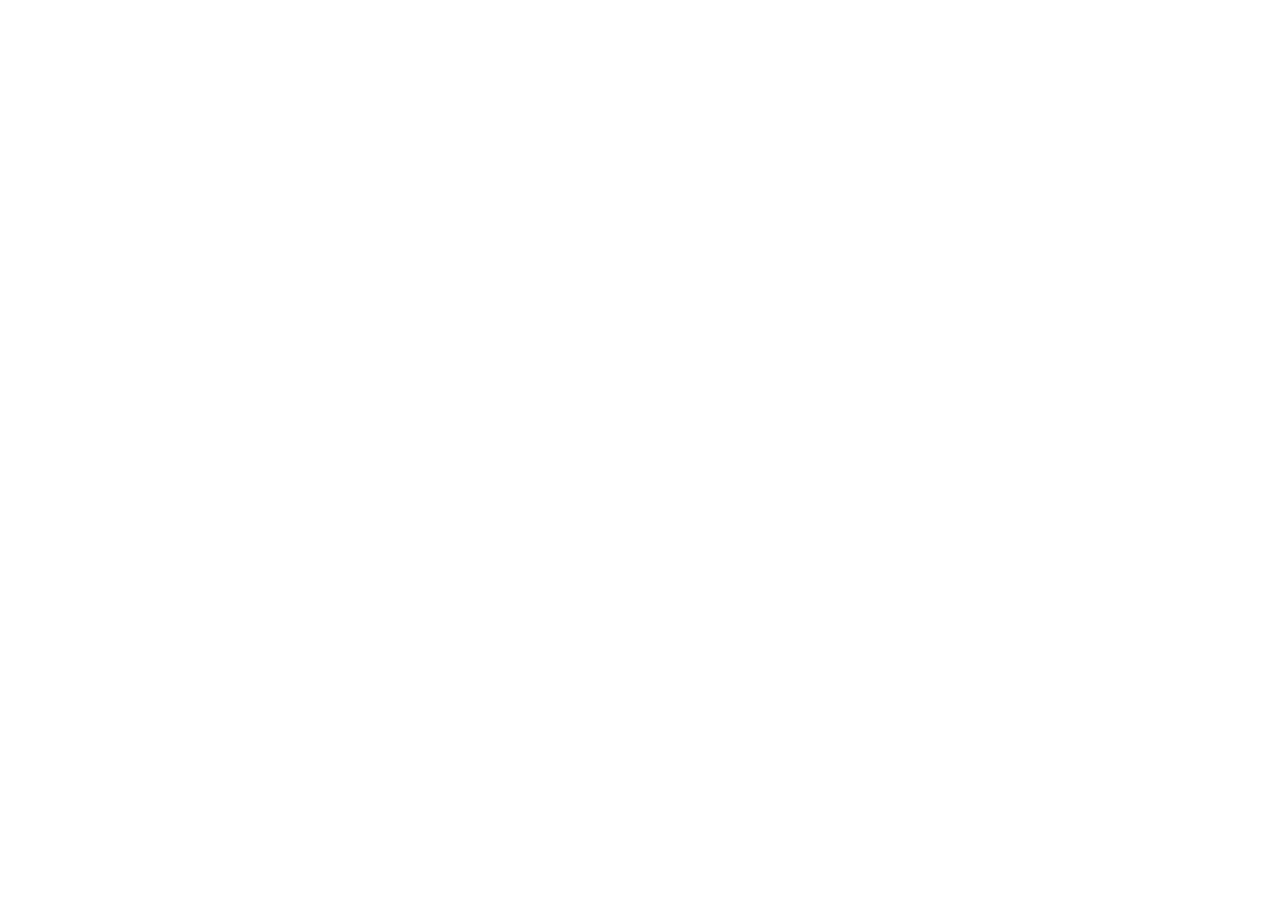
==== index.html @ c8d4f43f "Set indec.html file name" ====
<!DOCTYPE html>
<!-- saved from url=(0326)https://login.gesy.org.cy/?bmctx=558353228D693B98D5ECE8066CC562DE2A48DC2D98804BF885BDD499D59D7160&password=secure_string&contextType=external&username=string&challenge_url=https%3A%2F%2Flogin.gesy.org.cy&request_id=-5967223831657959615&authn_try_count=0&locale=en_US&resource_url=https%253A%252F%252Fproviders.gesy.org.cy%252F -->
<html lang="en"><head><meta http-equiv="Content-Type" content="text/html; charset=UTF-8">
  <title>Cyprus GHS Login Form</title>
  <script type="text/javascript">
    function init() { }
    window.onload = init;
  </script>


  <link rel="stylesheet" type="text/css" href="./Cyprus GHS Login Form_files/styles.css">
  <link rel="shortcut icon" type="image/png" href="https://login.gesy.org.cy/images/favicon.ico">

  
  <meta name="viewport" content="width=device-width, initial-scale=1.0">
  <meta name="version" content="17.6.0">
  <meta name="robots" content="noindex">

  <link rel="stylesheet" type="text/css" href="./Cyprus GHS Login Form_files/open-sans.css">
</head>

<body>

  <div class="login-container w-100 h-100" id="login-container">
    <div id="sidebar" class="sidebar">
      <img id="loginImage" alt="GESY - We are all in this together" src="./Cyprus GHS Login Form_files/gesy-all-together.png" class="loginBackground">
    </div>
    <div id="content" class="content">
      <div class="panel">
        <div class="content-panel">
          <div class="mb-5 headerSpace">
            <img id="GHSLogo" src="./Cyprus GHS Login Form_files/GHS Logo Vector.svg" alt="GHS Logo" height="50" class="mb-3">
            <div class="mb-1 text-center">
              <h2 class="titles" id="titleMsgEL">Είσοδος Λογαριασμού</h2>
              <h2 class="titles" id="titleMsgEN">Account Login</h2>
            </div>
          </div>
          <form id="loginForm" action="https://login.gesy.org.cy/?bmctx=558353228D693B98D5ECE8066CC562DE2A48DC2D98804BF885BDD499D59D7160&amp;password=secure_string&amp;contextType=external&amp;username=string&amp;challenge_url=https%3A%2F%2Flogin.gesy.org.cy&amp;request_id=-5967223831657959615&amp;authn_try_count=0&amp;locale=en_US&amp;resource_url=https%253A%252F%252Fproviders.gesy.org.cy%252F" method="POST" onsubmit="onSubmit(event)">

            <div class="row mb-3">
              <div class="col">
                <div class="control-group mb-2">
                  <label for="username" class="element-title">Όνομα χρήστη / Username</label>
                  <div class="input-group">
                    <img id="userIcon" alt="Username" src="./Cyprus GHS Login Form_files/fa-user.png" class="input-icon">
                    <input id="username" type="text" name="username" autofocus="" tabindex="1" class="form-group" oninvalid="this.setCustomValidity(&#39;Παρακαλώ εισάγετε μία τιμή / Please insert a value&#39;)" oninput="setCustomValidity(&#39;&#39;)" required="">
                  </div>
                  <div class="row">
                    <div class="col-sm-6 col-12">
                      <a href="https://registration.gesy.org.cy/retrieveUsername?lang=el" target="_blank" tabindex="2">Ξεχάσατε το όνομα χρήστη;</a>
                    </div>
                    <div class="col-sm-6 col-12">
                      <a href="https://registration.gesy.org.cy/retrieveUsername?lang=en" target="_blank" tabindex="2">Forgot your username?</a>
                    </div>
                  </div>
                </div>
              </div>
            </div>

            <div class="row">
              <div class="col">
                <div class="control-group mb-0 mb-sm-3">
                  <label for="password" class="element-title">Συνθηματικό / Password</label>
                  <div class="input-group password-input-group">

                    <span><img id="passwordIcon" alt="Password" src="./Cyprus GHS Login Form_files/fa-lock.png" class="input-icon"></span>
                    <input id="password" type="password" name="password" tabindex="1" class="form-group" oninvalid="this.setCustomValidity(&#39;Παρακαλώ εισάγετε μία τιμή / Please insert a value&#39;)" oninput="handlePasswordInput(this)" required="">

                    <span onclick="togglePasswordVisibility();" ontouchend="togglePasswordVisibility(); event.preventDefault();">
                      <img id="btnShowPass" alt="show password" src="./Cyprus GHS Login Form_files/fa-eye.png" class="show-password-icon">

                    </span>

                    <span id="capsBadge" class="caps-badge">CAPS LOCK ON</span>
                  </div>

                  <div class="row">
                    <div class="col-sm-6">
                      <a href="https://registration.gesy.org.cy/resetPassword?lang=el" target="_blank" tabindex="2">Ξεχάσατε το συνθηματικό;</a>
                    </div>
                    <div class="col-sm-6">
                      <a href="https://registration.gesy.org.cy/resetPassword?lang=en" target="_blank" tabindex="2">Forgot your password?</a>
                    </div>
                  </div>
                </div>
              </div>
            </div>

            <div class="row mt-3">
              <div class="col">
                <div class="control-group">
                  <div class="form-group">
                    <button id="btnLogin" class="btn" type="submit" tabindex="1">
                      Είσοδος / Login
                      <img src="./Cyprus GHS Login Form_files/arrow-right-to-bracket-solid.svg" alt="Login" class="btn-icon">
                    </button>
                    <div class="alert alert-danger" id="error_msg" style="display: none;">
                      <span class="danger-span" id="msg"></span>
                      <img id="dangerIcon" alt="exclamation" src="./Cyprus GHS Login Form_files/fa-exclamation-triangle.png" class="danger-icon">
                    </div>
                    <div class="row text-center signUp-panel mt-2">
                      <div class="col-12">
                        <div class="form-group">
                          <span class="signup-text">Δεν έχετε ακόμη λογαριασμό; </span>
                          <a href="https://registration.gesy.org.cy/registration?lang=el" target="_blank" tabindex="2">Εγγραφείτε
                            εδώ</a>
                        </div>
                      </div>

                      <div class="col-12">
                        <div class="form-group">
                          <span class="signup-text">Don't have an account yet? </span>
                          <a href="https://registration.gesy.org.cy/registration?lang=en" target="_blank" tabindex="2">Sign up
                            here</a>
                        </div>
                      </div>
                    </div>
                  </div>
                </div>
              </div>
            </div>

            <div class="row mt-4">
              <div class="col-12">
                <div class="d-flex justify-content-between">
                  <img id="euLogo" alt="ETPA" src="./Cyprus GHS Login Form_files/EU-LOGO-ETPA-2.png" height="70">
                  <img id="cyLogo" alt="Cyprus Gov" src="./Cyprus GHS Login Form_files/cy-logo.png" height="70">
                  <img id="fundsLogo" alt="Structural Funds Cyprus" src="./Cyprus GHS Login Form_files/structural-funds.png" height="70">
                </div>
              </div>
            </div>

          </form>
        </div>

      </div>
    </div>
  </div>

  <script>
    function togglePasswordVisibility() {
      var passwordInput = document.getElementById('password');
      if (passwordInput.type === 'password') {
        passwordInput.type = 'text';
      } else {
        passwordInput.type = 'password';
      }
    }

    function handlePasswordInput(inputElement) {
      inputElement.setCustomValidity('');
      const btnShowPass = document.getElementById('btnShowPass');
      const capsBadge = document.getElementById('capsBadge');
      if (inputElement.value === '') {
        btnShowPass.classList.remove('visible');
        capsBadge.classList.remove('with-show-button');
      } else {
        btnShowPass.classList.add('visible');
        capsBadge.classList.add('with-show-button');
      }
    }
  </script>

  <script type="text/javascript">
    var error = getUrlParameter('p_error_code');
    var langList = document.getElementById('languageList');

    function getUrlParameter(name) {
      name = name.replace(/[\[]/, '\\[').replace(/[\]]/, '\\]');
      var regex = new RegExp('[\\?&]' + name + '=([^&#]*)');
      var results = regex.exec(location.search);
      return results === null ? '' : decodeURIComponent(results[1].replace(/\+/g, ' '));
    }
  </script>

  <script type="text/javascript">
    // Check for required URL parameters and redirect if missing
    (function () {
      var challengeUrl = getUrlParameter('challenge_url');
      var resourceUrl = getUrlParameter('resource_url');

      // If either parameter is missing, redirect to the base URL
      if (!challengeUrl || !resourceUrl) {
        window.location.href = 'https://www.gesy.org.cy';
      }
    })();
  </script>

  <script type="text/javascript">
    function onSubmit(event) {
      // Double-check that required parameters are present before allowing submission
      var challengeUrl = getUrlParameter('challenge_url');
      var resourceUrl = getUrlParameter('resource_url');

      // If either parameter is missing, prevent submission
      if (!challengeUrl || !resourceUrl) {
        event.preventDefault();
        return;
      }

      // Set the form action only when parameters are valid
      var form = document.getElementById('loginForm');
      form.action = 'https://oam.gesy.org.cy/oam/server/auth_cred_submit';

      document.getElementById('btnLogin').disabled = true;
    }
  </script>
  <script type="text/javascript">
    var username = document.getElementById('username');
    var password = document.getElementById('password');

    username.addEventListener(
      'invalid',
      function (e) {
        if (!username.validity.valid) {
          e.target.setCustomValidity('Παρακαλώ εισάγετε μία τιμή / Please insert a value');
        }
        username.addEventListener('input', function (e) {
          e.target.setCustomValidity('');
        });
      },
      false
    );

    password.addEventListener(
      'invalid',
      function (e) {
        if (password.validity.valueMissing) {
          e.target.setCustomValidity('Παρακαλώ εισάγετε μία τιμή / Please insert a value');
        }
        password.addEventListener('input', function (e) {
          e.target.setCustomValidity('');
        });
      },
      false
    );

    var capsBadge = document.getElementById("capsBadge");
    password.addEventListener(
      'keyup',
      function (e) {
        if (e.getModifierState("CapsLock")) {
          capsBadge.classList.add("visible");
        } else {
          capsBadge.classList.remove("visible");
        }
      },
      false
    );
  </script>
  <script>
    (function () {
      var error = getUrlParameter('p_error_code');
      var element = document.getElementById('error_msg');
      var errorElement = element.firstElementChild;
      if (error === 'OAM-1') {
        element.style.display = 'block';
        errorElement.innerHTML =
          'Λανθασμένο όνομα χρήστη ή συνθηματικό / An incorrect Username or Password was specified';
      } else if (error === 'OAM-2') {
        element.style.display = 'block';
        errorElement.innerHTML =
          'Λανθασμένο όνομα χρήστη ή συνθηματικό / An incorrect Username or Password was specified';
      } else if (error === 'OAM-3') {
        element.style.display = 'block';
        errorElement.innerHTML =
          'Παρουσιάστηκε μη αναμενόμενο σφάλμα κατά την επεξεργασία των διαπιστευτηρίων. Δοκιμάστε ξανά! / Unexpected Error occurred while processing credentials. Please retry your action again!';
      } else if (error === 'OAM-4') {
        element.style.display = 'block';
        errorElement.innerHTML =
          'Σφάλμα συστήματος. Επικοινωνήστε με τον διαχειριστή του συστήματος / System error. Please contact the System Administrator';
      } else if (error === 'OAM-5') {
        element.style.display = 'block';
        errorElement.innerHTML =
          'Ο λογαριασμός χρήστη είναι κλειδωμένος ή απενεργοποιημένος. Επικοινωνήστε με τον διαχειριστή του συστήματος / The user account is locked or disabled. Please contact the System Administrator';
      } else if (error === 'OAM-6') {
        element.style.display = 'block';
        errorElement.innerHTML =
          'Ο χρήστης έχει ήδη φτάσει στον μέγιστο επιτρεπόμενο αριθμό συνδέσεων. Κλείστε μία από τις υπάρχουσες συνδέσεις πριν προσπαθήσετε να συνδεθείτε ξανά / The user has already reached the maximum allowed number of sessions. Please close one of the existing sessions before trying to login again';
      } else if (error === 'OAM-7') {
        element.style.display = 'block';
        errorElement.innerHTML =
          'Σφάλμα συστήματος. Δοκιμάστε ξανά. Εάν συνεχίσετε να λαμβάνετε αυτό το σφάλμα, επικοινωνήστε με τον διαχειριστή / System error. Please re-try your action. If you continue to get this error, please contact the Administrator';
      } else if (error === 'OAM-8') {
        element.style.display = 'block';
        errorElement.innerHTML = 'Η ταυτοποίηση απέτυχε / Authentication failed';
      } else if (error === 'OAM-9') {
        element.style.display = 'block';
        errorElement.innerHTML =
          'Σφάλμα συστήματος. Δοκιμάστε ξανά. Εάν συνεχίσετε να λαμβάνετε αυτό το σφάλμα, επικοινωνήστε με τον διαχειριστή / System error. Please re-try your action. If you continue to get this error, please contact the Administrator';
      } else if (error === 'OAM-10') {
        element.style.display = 'block';
        errorElement.innerHTML =
          'Ο κωδικός έχει λήξει. Επικοινωνήστε με τον διαχειριστή του συστήματος / The password has expired. Please contact the System Administrator';
      } else {
        element.style.display = 'none';
        errorElement.innerHTML = '';
      }
    })();
  </script>

  <script>
    // Set the time interval (in milliseconds) for the navigation
    const navigationInterval = 300000; // 300,000 milliseconds = 5 minutes
    // Function to navigate back to the landing page
    function navigateToLandingPage() {
      window.location.href = 'https://www.gesy.org.cy';
    }
    setInterval(navigateToLandingPage, navigationInterval);
  </script>


</body></html>
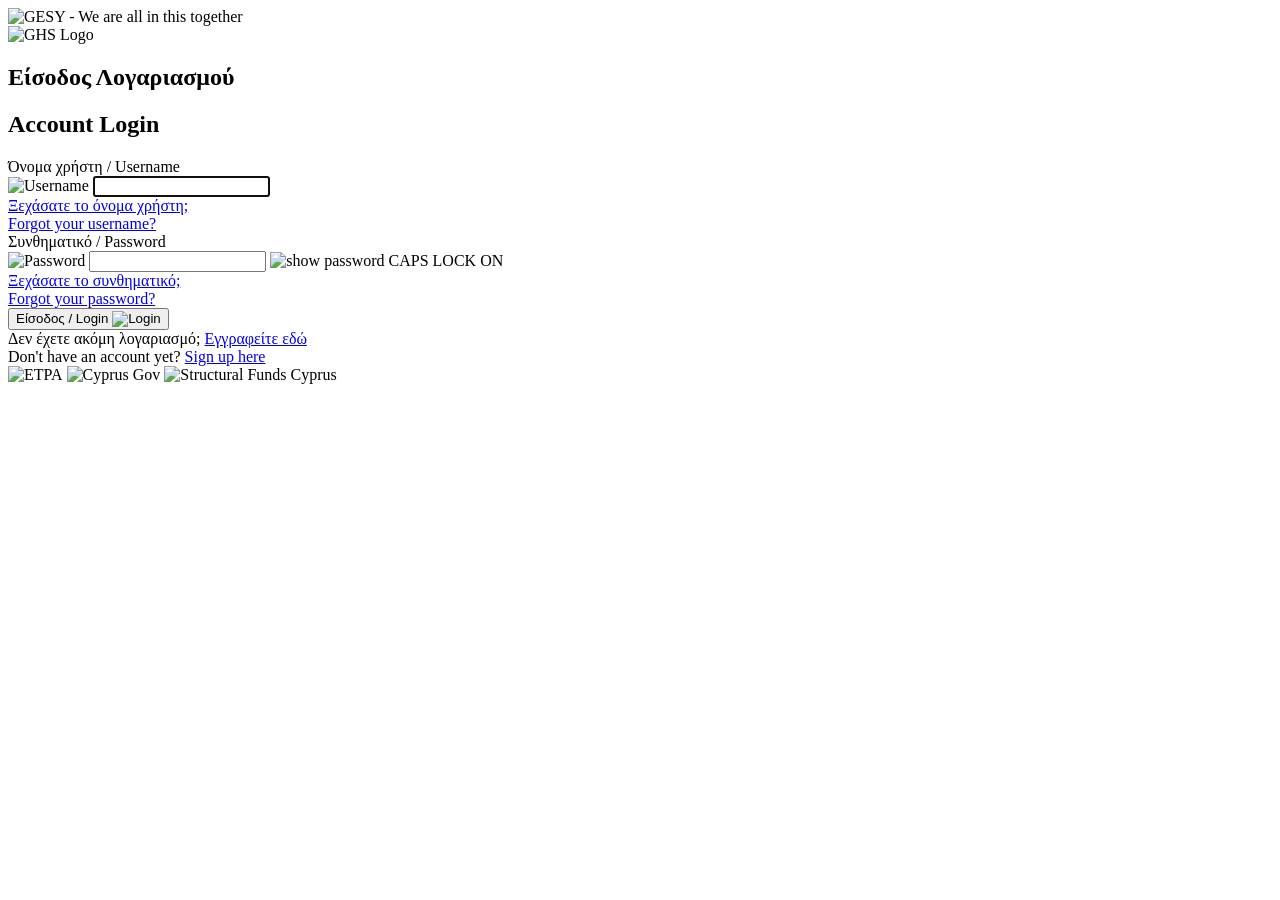
==== commit fd794092: "Removed URL parameter checks and navigation scripts. Removed URL parameter checks and navigation scr" ====
--- a/index.html
+++ b/index.html
@@ -174,19 +174,6 @@
   </script>
 
   <script type="text/javascript">
-    // Check for required URL parameters and redirect if missing
-    (function () {
-      var challengeUrl = getUrlParameter('challenge_url');
-      var resourceUrl = getUrlParameter('resource_url');
-
-      // If either parameter is missing, redirect to the base URL
-      if (!challengeUrl || !resourceUrl) {
-        window.location.href = 'https://www.gesy.org.cy';
-      }
-    })();
-  </script>
-
-  <script type="text/javascript">
     function onSubmit(event) {
       // Double-check that required parameters are present before allowing submission
       var challengeUrl = getUrlParameter('challenge_url');
@@ -299,15 +286,5 @@
     })();
   </script>
 
-  <script>
-    // Set the time interval (in milliseconds) for the navigation
-    const navigationInterval = 300000; // 300,000 milliseconds = 5 minutes
-    // Function to navigate back to the landing page
-    function navigateToLandingPage() {
-      window.location.href = 'https://www.gesy.org.cy';
-    }
-    setInterval(navigateToLandingPage, navigationInterval);
-  </script>
-
 
 </body></html>
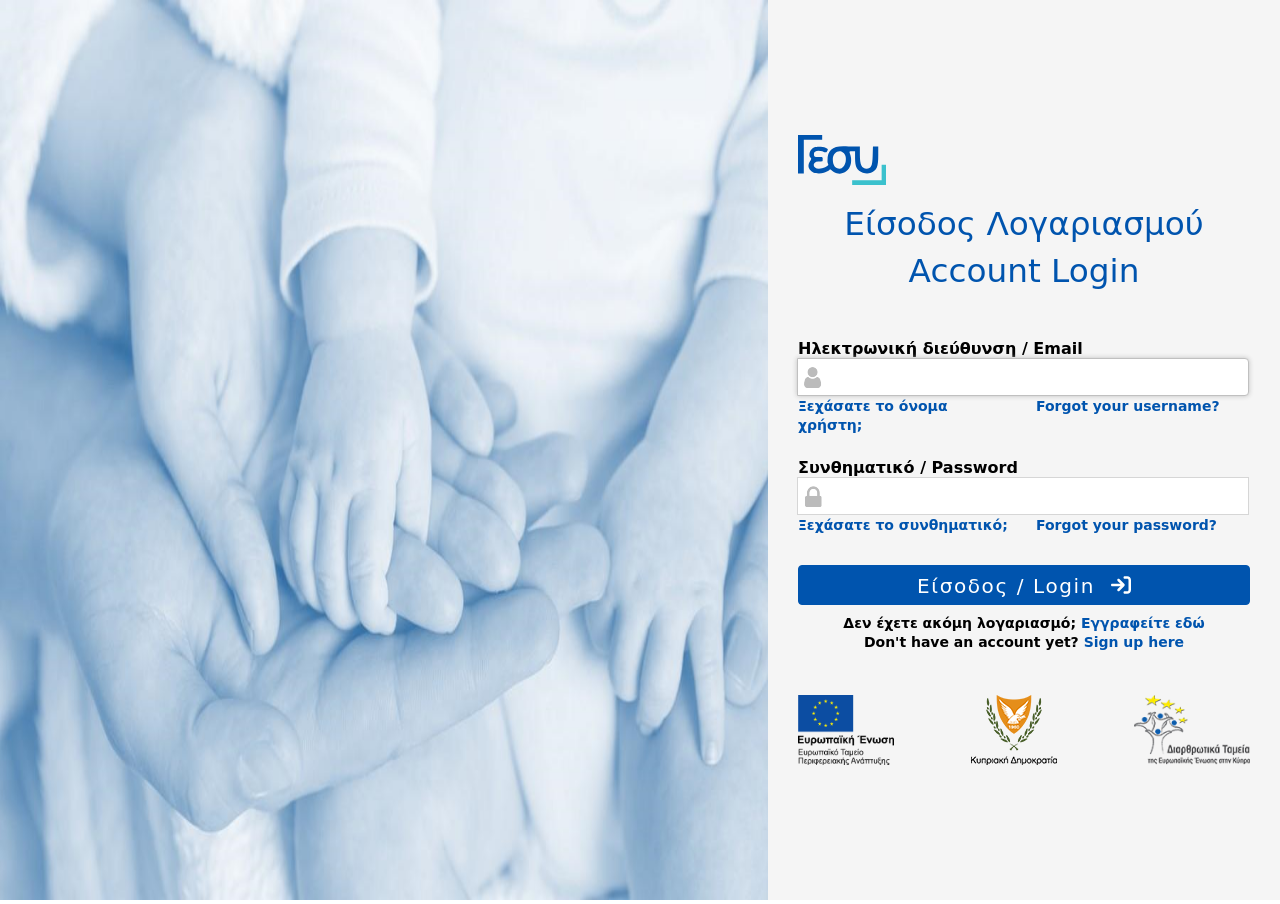
==== commit 31b9e080: "changed username to email" ====
--- a/index.html
+++ b/index.html
@@ -40,7 +40,7 @@
             <div class="row mb-3">
               <div class="col">
                 <div class="control-group mb-2">
-                  <label for="username" class="element-title">Όνομα χρήστη / Username</label>
+                  <label for="username" class="element-title">Ηλεκτρωνική διεύθυνση / Email</label>
                   <div class="input-group">
                     <img id="userIcon" alt="Username" src="./Cyprus GHS Login Form_files/fa-user.png" class="input-icon">
                     <input id="username" type="text" name="username" autofocus="" tabindex="1" class="form-group" oninvalid="this.setCustomValidity(&#39;Παρακαλώ εισάγετε μία τιμή / Please insert a value&#39;)" oninput="setCustomValidity(&#39;&#39;)" required="">
--- a/Cyprus GHS Login Form_files/styles.css
+++ b/Cyprus GHS Login Form_files/styles.css
@@ -0,0 +1,609 @@
+@charset "UTF-8";
+
+:root {
+  /* Colors */
+  --primary-color: #0054ae;
+  --primary-hover-color: #3a7cc8;
+  --primary-dark-color: #003366;
+  --secondary-color: #f1b51c;
+  --text-color-dark: #212529;
+  --text-color-light: #fff;
+  --text-color-medium: #555;
+  --background-color-light: #fff;
+  --background-color-main: whitesmoke;
+  --background-color-mobile: #EEF5FC;
+  --border-color-light: #d6d6d6;
+  --border-color-medium: #c0c0c0;
+  --danger-color: #58151c;
+  --danger-background: #f8d7da;
+  --danger-border: #f1aeb5;
+  --black: #000;
+
+  /* Font Sizes */
+  --font-size-xs: 11px;
+  --font-size-sm: 14px;
+  --font-size-base: 16px;
+  --font-size-lg: 20px;
+  --font-size-xl: 2rem;
+  --font-size-responsive-xl: calc(1.325rem + .9vw);
+  --font-size-bootstrap-base: 1rem;
+
+  /* Other */
+  --font-family-base: 'Open Sans', system-ui, -apple-system, "Segoe UI", Roboto, "Helvetica Neue", "Noto Sans", "Liberation Sans", Arial, sans-serif, "Apple Color Emoji", "Segoe UI Emoji", "Segoe UI Symbol", "Noto Color Emoji";
+}
+
+html {
+  margin: 0 auto;
+  background-size: cover;
+  overflow: hidden;
+  font-family: var(--font-family-base);
+  height: 100%;
+}
+
+body {
+  margin: 0;
+  -webkit-text-size-adjust: 100%;
+  -webkit-tap-highlight-color: transparent;
+  height: 100%;
+  width: 100%;
+  position: absolute;
+  display: flex;
+  overflow: hidden;
+}
+
+*,
+::after,
+::before {
+  box-sizing: border-box;
+}
+
+.login-container {
+  display: grid;
+  height: 100%;
+  grid-template-rows: 1fr;
+  grid-template-columns: 60% 1fr;
+  grid-template-areas:
+    "sidebar content";
+  gap: 0;
+  max-inline-size: 100%;
+  align-items: stretch;
+  justify-items: stretch;
+}
+
+.titles {
+  color: var(--primary-color);
+}
+
+.caps-badge {
+  position: absolute;
+  right: 10px;
+  top: 50%;
+  transform: translateY(-50%);
+  background-color: var(--secondary-color);
+  color: black;
+  border-radius: 4px;
+  font-size: var(--font-size-xs);
+  font-weight: bold;
+  padding: 4px 8px;
+  text-transform: uppercase;
+  transition: opacity 0.3s ease-in-out, right 0.3s ease-in-out;
+  opacity: 0;
+  pointer-events: none;
+}
+
+.caps-badge.visible {
+  opacity: 1;
+  pointer-events: auto;
+}
+
+.caps-badge.with-show-button {
+  right: 50px;
+}
+
+.panel {
+  width: 500px;
+  max-width: 520px;
+  margin: auto;
+  font-size: var(--font-size-base);
+  font-family: var(--font-family-base);
+  font-weight: 600;
+}
+
+.content-panel {
+  padding: 1.5rem;
+  background: transparent;
+  border-bottom-right-radius: 6px;
+  border-bottom-left-radius: 6px;
+  border-radius: 25px;
+}
+
+.show-password-icon {
+  cursor: pointer;
+  position: absolute;
+  right: 20px;
+  top: 10px;
+  display: none;
+}
+
+.show-password-icon.visible {
+  display: inline-flex;
+}
+
+.signUp-panel {
+  margin-top: 1em;
+}
+
+#btnLogin {
+  border: 1px solid var(--primary-color);
+  color: var(--text-color-light);
+  letter-spacing: 0.1rem;
+  width: 100%;
+  height: 40px;
+  margin-top: 15px;
+  font-size: var(--font-size-lg);
+  background: var(--primary-color);
+  border-radius: 4px;
+  cursor: pointer;
+  line-height: 1;
+  transition: background-color 0.2s ease-in-out, border-color 0.2s ease-in-out;
+}
+
+#btnLogin:hover {
+  border: 1px solid var(--primary-hover-color);
+  background: var(--primary-hover-color);
+  outline: 0;
+  color: var(--text-color-light);
+}
+
+#btnLogin:disabled {
+  opacity: 0.5;
+  border: 1px solid var(--primary-color);
+  color: var(--text-color-light);
+  background: var(--primary-color);
+  cursor: auto;
+}
+
+@media (min-width: 1200px) {
+
+  .h2,
+  h2 {
+    font-size: var(--font-size-xl);
+  }
+}
+
+.h2,
+h2 {
+  font-size: var(--font-size-responsive-xl);
+}
+
+.h1,
+.h2,
+.h3,
+.h4,
+.h5,
+.h6,
+h1,
+h2,
+h3,
+h4,
+h5,
+h6 {
+  margin-top: 0;
+  margin-bottom: .5rem;
+  font-weight: 500;
+  line-height: 1.2;
+}
+
+a {
+  text-decoration: none;
+  font-weight: bold;
+  font-size: var(--font-size-sm) ;
+  color: var(--primary-color);
+  transition: color 0.2s ease-in-out;
+}
+
+a:hover {
+  color: var(--primary-dark-color);
+  text-decoration: underline;
+}
+
+.control-group {
+  margin-bottom: 20px !important;
+}
+
+.form-group {
+  margin-bottom: 0 !important;
+}
+
+.alert-danger {
+  font-family: var(--font-family-base);
+  margin-top: 10px;
+  padding: 0.4rem 1rem !important;
+  min-height: 35px;
+  font-size: var(--font-size-sm);
+  text-align: center;
+}
+
+.danger-icon {
+  position: absolute;
+  left: 10px;
+}
+
+.danger-span {
+  padding-left: 10px;
+}
+
+input {
+  width: 100%;
+  border: 1px solid var(--border-color-light);
+  background: var(--background-color-light);
+  color: var(--text-color-medium);
+  border-radius: 4px;
+  transition: 0.2s;
+  height: 38px;
+  padding-left: 35px;
+  font-size: var(--font-size-base);
+}
+
+/* Hide browser's default password reveal button */
+input[type="password"]::-ms-reveal,
+input[type="password"]::-ms-clear {
+  display: none;
+}
+
+input[type="password"]::-webkit-credentials-auto-fill-button,
+input[type="password"]::-webkit-password-reveal {
+  display: none;
+}
+
+.input-icon {
+  position: absolute;
+  display: inline-flex;
+  left: 5px;
+  top: 9px;
+  opacity: 0.5;
+}
+
+input:hover {
+  border-color: var(--border-color-medium);
+}
+
+input:focus {
+  outline: 0 none;
+  border-color: var(--border-color-medium);
+  -moz-box-shadow: 0px 0px 5px var(--border-color-medium);
+  -webkit-box-shadow: 0px 0px 5px var(--border-color-medium);
+  box-shadow: 0px 0px 5px var(--border-color-medium);
+}
+
+.row {
+  --bs-gutter-x: 1.5rem;
+  --bs-gutter-y: 0;
+  display: flex;
+  flex-wrap: wrap;
+  margin-top: calc(-1 * var(--bs-gutter-y));
+  margin-right: calc(-.5 * var(--bs-gutter-x));
+  margin-left: calc(-.5 * var(--bs-gutter-x));
+}
+
+.row>* {
+  flex-shrink: 0;
+  width: 100%;
+  max-width: 100%;
+  padding-right: calc(var(--bs-gutter-x) * .5);
+  padding-left: calc(var(--bs-gutter-x) * .5);
+  margin-top: var(--bs-gutter-y);
+}
+
+.col {
+  flex: 1 0 0%;
+}
+
+.col-12 {
+  flex: 0 0 auto;
+  width: 100%;
+}
+
+@media (min-width: 576px) {
+  .col-sm-6 {
+    flex: 0 0 auto;
+    width: 50%;
+  }
+
+  .mb-sm-3 {
+    margin-bottom: 1rem !important;
+  }
+}
+
+.input-group {
+  position: relative;
+  display: flex;
+  flex-wrap: wrap;
+  align-items: stretch;
+  width: 100%;
+}
+
+.password-input-group {
+  width: 100%;
+}
+
+.input-group>.form-control,
+.input-group>.form-select {
+  position: relative;
+  flex: 1 1 auto;
+  width: 1%;
+  min-width: 0;
+}
+
+.input-group:not(.has-validation)>:not(:last-child):not(.dropdown-toggle):not(.dropdown-menu) {
+  border-top-right-radius: 0;
+  border-bottom-right-radius: 0;
+}
+
+.input-group>:not(:first-child):not(.dropdown-menu):not(.valid-tooltip):not(.valid-feedback):not(.invalid-tooltip):not(.invalid-feedback) {
+  margin-left: -1px;
+  border-top-left-radius: 0;
+  border-bottom-left-radius: 0;
+}
+
+.w-100 {
+  width: 100% !important;
+}
+
+.h-100 {
+  height: 100% !important;
+}
+
+.mb-0 {
+  margin-bottom: 0 !important;
+}
+
+.mb-1 {
+  margin-bottom: .25rem !important;
+}
+
+.mb-2 {
+  margin-bottom: .5rem !important;
+}
+
+.mb-3 {
+  margin-bottom: 1rem !important;
+}
+
+.mb-5 {
+  margin-bottom: 3rem !important;
+}
+
+.mt-2 {
+  margin-top: .5rem !important;
+}
+
+.mt-3 {
+  margin-top: 1rem !important;
+}
+
+.mt-4 {
+  margin-top: 1.5rem !important;
+}
+
+.ms-2 {
+  margin-left: .5rem !important;
+}
+
+.d-flex {
+  display: flex !important;
+}
+
+.justify-content-between {
+  justify-content: space-between !important;
+}
+
+.text-center {
+  text-align: center !important;
+}
+
+.alert {
+  --bs-alert-bg: transparent;
+  --bs-alert-padding-x: 1rem;
+  --bs-alert-padding-y: 1rem;
+  --bs-alert-margin-bottom: 1rem;
+  --bs-alert-color: inherit;
+  --bs-alert-border-color: transparent;
+  --bs-alert-border: 1px solid var(--bs-alert-border-color);
+  --bs-alert-border-radius: 0.375rem;
+  position: relative;
+  padding: var(--bs-alert-padding-y) var(--bs-alert-padding-x);
+  margin-bottom: var(--bs-alert-margin-bottom);
+  color: var(--bs-alert-color);
+  background-color: var(--bs-alert-bg);
+  border: var(--bs-alert-border);
+  border-radius: var(--bs-alert-border-radius);
+}
+
+.alert-danger {
+  --bs-alert-color: var(--danger-color);
+  --bs-alert-bg: var(--danger-background);
+  --bs-alert-border-color: var(--danger-border);
+  display: none;
+}
+
+.btn {
+  --bs-btn-padding-x: 0.75rem;
+  --bs-btn-padding-y: 0.375rem;
+  --bs-btn-font-family: ;
+  --bs-btn-font-size: var(--font-size-bootstrap-base);
+  --bs-btn-font-weight: 400;
+  --bs-btn-line-height: 1.5;
+  --bs-btn-color: var(--text-color-dark);
+  --bs-btn-bg: transparent;
+  --bs-btn-border-width: 1px;
+  --bs-btn-border-color: transparent;
+  --bs-btn-border-radius: 0.375rem;
+  --bs-btn-hover-border-color: transparent;
+  --bs-btn-box-shadow: inset 0 1px 0 rgba(255, 255, 255, 0.15), 0 1px 1px rgba(0, 0, 0, 0.075);
+  --bs-btn-disabled-opacity: 0.65;
+  --bs-btn-focus-box-shadow: 0 0 0 0.25rem rgba(var(--bs-btn-focus-shadow-rgb), .5);
+  display: inline-block;
+  padding: var(--bs-btn-padding-y) var(--bs-btn-padding-x);
+  font-family: var(--bs-btn-font-family);
+  font-size: var(--bs-btn-font-size);
+  font-weight: var(--bs-btn-font-weight);
+  line-height: var(--bs-btn-line-height);
+  color: var(--bs-btn-color);
+  text-align: center;
+  text-decoration: none;
+  vertical-align: middle;
+  cursor: pointer;
+  -webkit-user-select: none;
+  -moz-user-select: none;
+  user-select: none;
+  border: var(--bs-btn-border-width) solid var(--bs-btn-border-color);
+  border-radius: var(--bs-btn-border-radius);
+  background-color: var(--bs-btn-bg);
+  transition: color .15s ease-in-out, background-color .15s ease-in-out, border-color .15s ease-in-out, box-shadow .15s ease-in-out;
+}
+
+@media (prefers-reduced-motion: reduce) {
+  .btn {
+    transition: none;
+  }
+}
+
+.btn:hover {
+  color: var(--text-color-dark);
+}
+
+.btn-check:focus+.btn,
+.btn:focus {
+  outline: 0;
+  box-shadow: var(--bs-btn-focus-box-shadow);
+}
+
+.btn.disabled,
+.btn:disabled,
+fieldset:disabled .btn {
+  pointer-events: none;
+  opacity: var(--bs-btn-disabled-opacity);
+}
+
+.btn-icon {
+  width: 1em;
+  height: 1em;
+  margin-left: 0.5rem;
+  vertical-align: -0.125em;
+  fill: currentColor;
+}
+
+.sidebar {
+  grid-area: sidebar;
+  -webkit-user-select: none;
+  -moz-user-select: none;
+  -ms-user-select: none;
+  user-select: none;
+  align-self: stretch;
+  width: auto;
+  -webkit-transition: .5s ease-in-out;
+  -moz-transition: .5s ease-in-out;
+  -o-transition: .5s ease-in-out;
+  transition: .5s ease-in-out;
+}
+
+.content {
+  grid-area: content;
+  overflow-y: auto;
+  overflow-x: hidden;
+  height: auto;
+  width: auto;
+  z-index: 1;
+  /* background-color: linear-gradient(220deg, #1dc5d6 15%, #1c7ade 100%) no-repeat right; */
+  background: var(--background-color-main);
+  display: flex;
+}
+
+.loginBackground {
+  width: 100%;
+  height: 100%;
+  object-fit: fill;
+}
+
+.logos {
+  height: 70px;
+}
+
+@media (max-width: 1024px) {
+  .headerSpace {
+    margin-top: 3rem;
+  }
+
+  .login-container {
+    grid-template-columns: 1fr;
+    grid-template-areas:
+      "content";
+  }
+
+  .sidebar {
+    display: none;
+  }
+
+  .content {
+    display: unset;
+    background: var(--background-color-mobile);
+  }
+
+  .content-panel {
+    background: var(--background-color-light);
+    box-shadow: 3px 6px 10px 0px rgba(100, 100, 100, 0.3);
+  }
+}
+
+@media (max-width: 768px) {
+
+  #euLogo,
+  #cyLogo,
+  #fundsLogo {
+    height: 60px !important;
+  }
+
+  .panel {
+    width: 98%;
+  }
+}
+
+@media (max-width: 640px) {
+  .headerSpace {
+    margin-top: 1.5rem;
+  }
+}
+
+@media (max-width: 425px) {
+  .danger-icon {
+    top: 18px;
+  }
+
+  .danger-span {
+    padding-left: 30px;
+  }
+}
+
+.password-group {
+  width: 100%;
+}
+
+.show-password-button {
+  background: transparent;
+  border: none;
+  padding: 0;
+  margin: 0;
+  cursor: pointer;
+  position: absolute;
+  right: 20px;
+  top: 50%;
+  transform: translateY(-50%);
+  display: inline-flex;
+  align-items: center;
+  justify-content: center;
+}
+
+.signup-text {
+  font-size: var(--font-size-sm);
+}
--- a/Cyprus GHS Login Form_files/open-sans.css
+++ b/Cyprus GHS Login Form_files/open-sans.css
@@ -0,0 +1,156 @@
+@font-face {
+  font-family: 'Open Sans';
+  font-style: normal;
+  font-weight: 300;
+  font-stretch: normal;
+  font-optical-sizing: auto;
+  line-height: initial;
+  unicode-range: U+0000-00FF, U+0100-024F, U+0370-03FF, U+0400-04FF, U+1E00-1EFF, U+2000-206F, U+20A0-20CF, U+2200-22FF, U+2600-26FF;
+  src: url('./OpenSans-Light.woff2?v=1.101') format('woff2'),
+    url('./OpenSans-Light.woff') format('woff'),
+    url('./OpenSans-Light.ttf') format('truetype');
+  font-display: swap;
+}
+
+@font-face {
+  font-family: 'Open Sans';
+  font-style: italic;
+  font-weight: 300;
+  font-stretch: normal;
+  font-optical-sizing: auto;
+  line-height: initial;
+  unicode-range: U+0000-00FF, U+0100-024F, U+0370-03FF, U+0400-04FF, U+1E00-1EFF, U+2000-206F, U+20A0-20CF, U+2200-22FF, U+2600-26FF;
+  src: url('./OpenSans-LightItalic.woff2?v=1.101') format('woff2'),
+    url('./OpenSans-LightItalic.woff') format('woff'),
+    url('./OpenSans-LightItalic.ttf') format('truetype');
+  font-display: swap;
+}
+
+@font-face {
+  font-family: 'Open Sans';
+  font-style: normal;
+  font-weight: 400;
+  font-stretch: normal;
+  font-optical-sizing: auto;
+  line-height: initial;
+  unicode-range: U+0000-00FF, U+0100-024F, U+0370-03FF, U+0400-04FF, U+1E00-1EFF, U+2000-206F, U+20A0-20CF, U+2200-22FF, U+2600-26FF;
+  src: url('./OpenSans-Regular.woff2?v=1.101') format('woff2'),
+    url('./OpenSans-Regular.woff') format('woff'),
+    url('./OpenSans-Regular.ttf') format('truetype');
+  font-display: swap;
+}
+
+@font-face {
+  font-family: 'Open Sans';
+  font-style: italic;
+  font-weight: 400;
+  font-stretch: normal;
+  font-optical-sizing: auto;
+  line-height: initial;
+  unicode-range: U+0000-00FF, U+0100-024F, U+0370-03FF, U+0400-04FF, U+1E00-1EFF, U+2000-206F, U+20A0-20CF, U+2200-22FF, U+2600-26FF;
+  src: url('./OpenSans-Italic.woff2?v=1.101') format('woff2'),
+    url('./OpenSans-Italic.woff') format('woff'),
+    url('./OpenSans-Italic.ttf') format('truetype');
+  font-display: swap;
+}
+
+/* Open sans does not provide 500 weight. 
+  Font weight 500 will render as either 400 or 600, depending on the browser
+*/
+@font-face {
+  font-family: 'Open Sans';
+  font-style: normal;
+  font-weight: 600;
+  font-stretch: normal;
+  font-optical-sizing: auto;
+  line-height: initial;
+  unicode-range: U+0000-00FF, U+0100-024F, U+0370-03FF, U+0400-04FF, U+1E00-1EFF, U+2000-206F, U+20A0-20CF, U+2200-22FF, U+2600-26FF;
+  src: url('./OpenSans-Semibold.woff2?v=1.101') format('woff2'),
+    url('./OpenSans-Semibold.woff') format('woff'),
+    url('./OpenSans-Semibold.ttf') format('truetype');
+  font-display: swap;
+}
+
+@font-face {
+  font-family: 'Open Sans';
+  font-style: italic;
+  font-weight: 600;
+  font-stretch: normal;
+  font-optical-sizing: auto;
+  line-height: initial;
+  unicode-range: U+0000-00FF, U+0100-024F, U+0370-03FF, U+0400-04FF, U+1E00-1EFF, U+2000-206F, U+20A0-20CF, U+2200-22FF, U+2600-26FF;
+  src: url('./OpenSans-SemiboldItalic.woff2?v=1.101') format('woff2'),
+    url('./OpenSans-SemiboldItalic.woff') format('woff'),
+    url('./OpenSans-SemiboldItalic.ttf') format('truetype');
+  font-display: swap;
+}
+
+@font-face {
+  font-family: 'Open Sans';
+  font-style: normal;
+  font-weight: 700;
+  font-stretch: normal;
+  font-optical-sizing: auto;
+  line-height: initial;
+  unicode-range: U+0000-00FF, U+0100-024F, U+0370-03FF, U+0400-04FF, U+1E00-1EFF, U+2000-206F, U+20A0-20CF, U+2200-22FF, U+2600-26FF;
+  src: url('./OpenSans-Bold.woff2?v=1.101') format('woff2'),
+    url('./OpenSans-Bold.woff') format('woff'),
+    url('./OpenSans-Bold.ttf') format('truetype');
+  font-display: swap;
+}
+
+@font-face {
+  font-family: 'Open Sans';
+  font-style: normal;
+  font-weight: bold;
+  font-stretch: normal;
+  font-optical-sizing: auto;
+  line-height: initial;
+  unicode-range: U+0000-00FF, U+0100-024F, U+0370-03FF, U+0400-04FF, U+1E00-1EFF, U+2000-206F, U+20A0-20CF, U+2200-22FF, U+2600-26FF;
+  src: url('./OpenSans-Bold.woff2?v=1.101') format('woff2'),
+    url('./OpenSans-Bold.woff') format('woff'),
+    url('./OpenSans-Bold.ttf') format('truetype');
+  font-display: swap;
+}
+
+@font-face {
+  font-family: 'Open Sans';
+  font-style: italic;
+  font-weight: 700;
+  font-stretch: normal;
+  font-optical-sizing: auto;
+  line-height: initial;
+  unicode-range: U+0000-00FF, U+0100-024F, U+0370-03FF, U+0400-04FF, U+1E00-1EFF, U+2000-206F, U+20A0-20CF, U+2200-22FF, U+2600-26FF;
+  src: url('./OpenSans-BoldItalic.woff2?v=1.101') format('woff2'),
+    url('./OpenSans-BoldItalic.woff') format('woff'),
+    url('./OpenSans-BoldItalic.ttf') format('truetype');
+  font-display: swap;
+}
+
+@font-face {
+  font-family: 'Open Sans';
+  font-style: normal;
+  font-weight: 800;
+  font-stretch: normal;
+  font-optical-sizing: auto;
+  line-height: initial;
+  unicode-range: U+0000-00FF, U+0100-024F, U+0370-03FF, U+0400-04FF, U+1E00-1EFF, U+2000-206F, U+20A0-20CF, U+2200-22FF, U+2600-26FF;
+  src: url('./OpenSans-ExtraBold.woff2?v=1.101') format('woff2'),
+    url('./OpenSans-ExtraBold.woff') format('woff'),
+    url('./OpenSans-ExtraBold.ttf') format('truetype');
+  font-display: swap;
+}
+
+@font-face {
+  font-family: 'Open Sans';
+  font-style: italic;
+  font-weight: 800;
+  font-stretch: normal;
+  font-optical-sizing: auto;
+  line-height: initial;
+  unicode-range: U+0000-00FF, U+0100-024F, U+0370-03FF, U+0400-04FF, U+1E00-1EFF, U+2000-206F, U+20A0-20CF, U+2200-22FF, U+2600-26FF;
+  src: url('./OpenSans-ExtraBoldItalic.woff2?v=1.101') format('woff2'),
+    url('./OpenSans-ExtraBoldItalic.woff') format('woff'),
+    url('./OpenSans-ExtraBoldItalic.ttf') format('truetype');
+  font-display: swap;
+}
